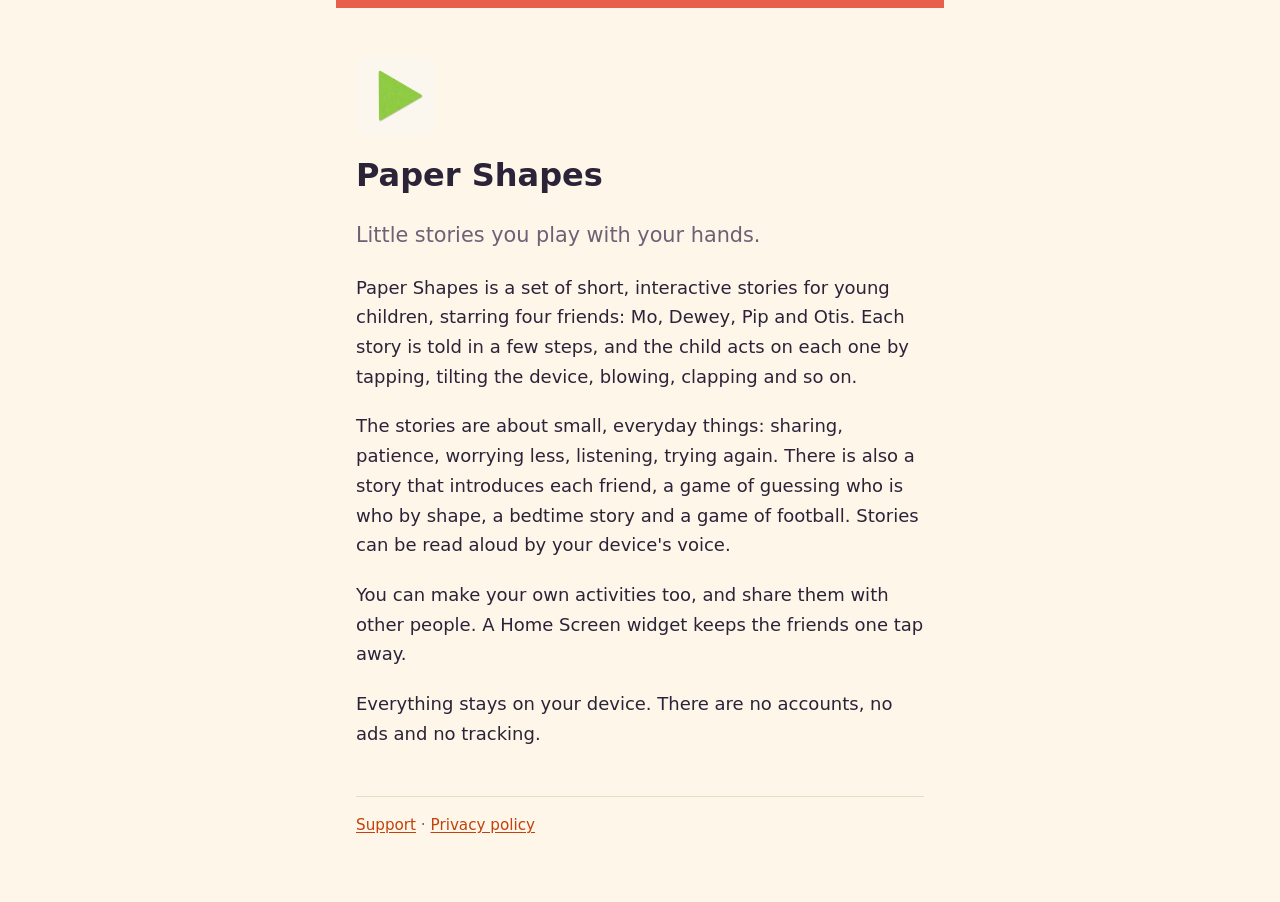
==== index.html @ 9624fa8f "Website, support and privacy policy for the Paper Shapes app" ====
<!doctype html>
<html lang="en">
<head>
  <meta charset="utf-8">
  <meta name="viewport" content="width=device-width, initial-scale=1">
  <title>Paper Shapes</title>
  <meta name="description" content="Short, interactive stories for young children, starring Mo, Dewey, Pip and Otis.">
  <meta property="og:site_name" content="Paper Shapes">
  <meta property="og:title" content="Paper Shapes">
  <meta property="og:description" content="Short, interactive stories for young children, starring Mo, Dewey, Pip and Otis.">
  <link rel="canonical" href="https://papershapes.ozbe.dev/">
  <meta name="theme-color" content="#fdf6e9" media="(prefers-color-scheme: light)">
  <meta name="theme-color" content="#1f1a26" media="(prefers-color-scheme: dark)">
  <link rel="icon" href="icon.png">
  <link rel="stylesheet" href="style.css">
</head>
<body>
  <main>
    <img class="icon" src="icon.png" alt="Paper Shapes app icon">
    <h1>Paper Shapes</h1>
    <p class="lede">Little stories you play with your hands.</p>
    <p>Paper Shapes is a set of short, interactive stories for young children, starring four friends: Mo, Dewey, Pip and Otis. Each story is told in a few steps, and the child acts on each one by tapping, tilting the device, blowing, clapping and so on.</p>
    <p>The stories are about small, everyday things: sharing, patience, worrying less, listening, trying again. There is also a story that introduces each friend, a game of guessing who is who by shape, a bedtime story and a game of football. Stories can be read aloud by your device's voice.</p>
    <p>You can make your own activities too, and share them with other people. A Home Screen widget keeps the friends one tap away.</p>
    <p>Everything stays on your device. There are no accounts, no ads and no tracking.</p>
    <footer>
      <a href="support/">Support</a> · <a href="privacy/">Privacy policy</a>
    </footer>
  </main>
</body>
</html>
---- style.css ----
:root {
  color-scheme: light dark;
  --bg: #fdf6e9;
  --fg: #2b2338;
  --muted: #6b6275;
  --link: #c2410c;
  --accent: #e8604c;
  --accent-2: #f6c445;
  --rule: #eadcc4;
}
@media (prefers-color-scheme: dark) {
  :root {
    --bg: #1f1a26;
    --fg: #f4eee6;
    --muted: #b9afc4;
    --link: #ffa766;
    --accent: #f6c445;
    --accent-2: #4a3f5c;
    --rule: #3a3247;
  }
}
html { background: var(--bg); }
* { box-sizing: border-box; }
body {
  margin: 0;
  background: var(--bg);
  color: var(--fg);
  font: 1.125rem/1.65 ui-rounded, "SF Pro Rounded", -apple-system, system-ui, sans-serif;
  -webkit-text-size-adjust: 100%;
}
main { max-width: 38rem; margin: 0 auto; padding: 3rem 1.25rem 4rem; border-top: .5rem solid var(--accent); }
h1 { font-size: 2rem; line-height: 1.2; margin: 0 0 1.5rem; }
h2 { font-size: 1.25rem; margin: 2rem 0 .5rem; }
p, ul { margin: 0 0 1.25rem; }
li { margin-bottom: .5rem; }
a { color: var(--link); text-underline-offset: .15em; }
.icon { width: 5rem; height: 5rem; border-radius: 22%; display: block; margin-bottom: 1.25rem; }
.lede { font-size: 1.3rem; color: var(--muted); }
footer { margin-top: 3rem; padding-top: 1rem; border-top: 1px solid var(--rule); color: var(--muted); font-size: .95rem; }
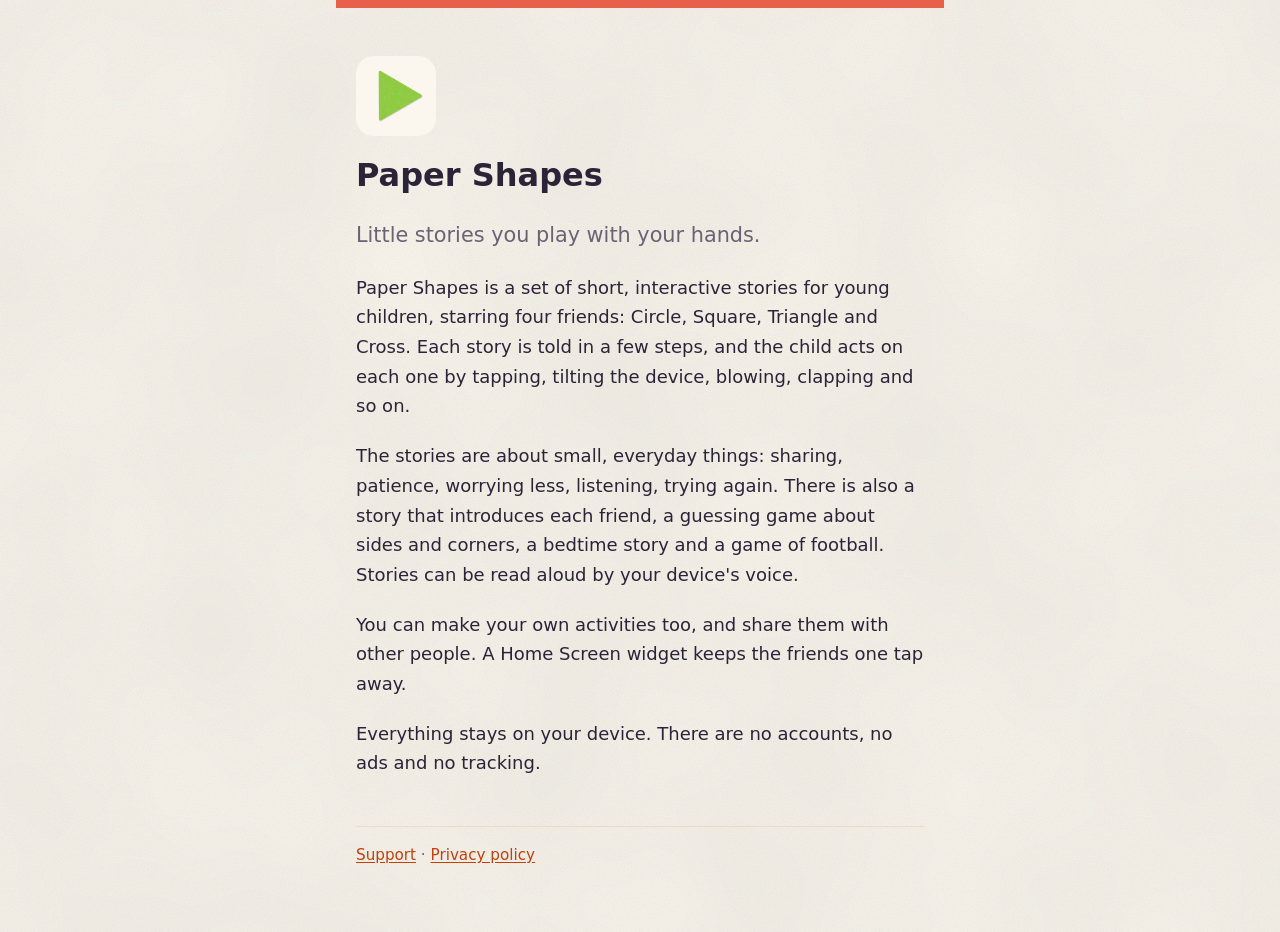
==== commit 890de8ad: "Call the friends Circle, Square, Triangle and Cross, and lay the pages on paper Claude-Session: http" ====
--- a/index.html
+++ b/index.html
@@ -4,12 +4,12 @@
   <meta charset="utf-8">
   <meta name="viewport" content="width=device-width, initial-scale=1">
   <title>Paper Shapes</title>
-  <meta name="description" content="Short, interactive stories for young children, starring Mo, Dewey, Pip and Otis.">
+  <meta name="description" content="Short, interactive stories for young children, starring Circle, Square, Triangle and Cross.">
   <meta property="og:site_name" content="Paper Shapes">
   <meta property="og:title" content="Paper Shapes">
-  <meta property="og:description" content="Short, interactive stories for young children, starring Mo, Dewey, Pip and Otis.">
+  <meta property="og:description" content="Short, interactive stories for young children, starring Circle, Square, Triangle and Cross.">
   <link rel="canonical" href="https://papershapes.ozbe.dev/">
-  <meta name="theme-color" content="#fdf6e9" media="(prefers-color-scheme: light)">
+  <meta name="theme-color" content="#fbf7ee" media="(prefers-color-scheme: light)">
   <meta name="theme-color" content="#1f1a26" media="(prefers-color-scheme: dark)">
   <link rel="icon" href="icon.png">
   <link rel="stylesheet" href="style.css">
@@ -19,8 +19,8 @@
     <img class="icon" src="icon.png" alt="Paper Shapes app icon">
     <h1>Paper Shapes</h1>
     <p class="lede">Little stories you play with your hands.</p>
-    <p>Paper Shapes is a set of short, interactive stories for young children, starring four friends: Mo, Dewey, Pip and Otis. Each story is told in a few steps, and the child acts on each one by tapping, tilting the device, blowing, clapping and so on.</p>
-    <p>The stories are about small, everyday things: sharing, patience, worrying less, listening, trying again. There is also a story that introduces each friend, a game of guessing who is who by shape, a bedtime story and a game of football. Stories can be read aloud by your device's voice.</p>
+    <p>Paper Shapes is a set of short, interactive stories for young children, starring four friends: Circle, Square, Triangle and Cross. Each story is told in a few steps, and the child acts on each one by tapping, tilting the device, blowing, clapping and so on.</p>
+    <p>The stories are about small, everyday things: sharing, patience, worrying less, listening, trying again. There is also a story that introduces each friend, a guessing game about sides and corners, a bedtime story and a game of football. Stories can be read aloud by your device's voice.</p>
     <p>You can make your own activities too, and share them with other people. A Home Screen widget keeps the friends one tap away.</p>
     <p>Everything stays on your device. There are no accounts, no ads and no tracking.</p>
     <footer>
--- a/style.css
+++ b/style.css
@@ -1,6 +1,9 @@
 :root {
   color-scheme: light dark;
-  --bg: #fdf6e9;
+  --bg: #fbf7ee;
+  /* The app's paper: fine grain, and faint clouds where the pulp lay thicker. */
+  --grain: url("data:image/svg+xml,%3Csvg xmlns='http://www.w3.org/2000/svg' width='240' height='240'%3E%3Cfilter id='g'%3E%3CfeTurbulence type='fractalNoise' baseFrequency='.85' numOctaves='3' stitchTiles='stitch'/%3E%3CfeColorMatrix values='0 0 0 0 0 0 0 0 0 0 0 0 0 0 0 0 0 0 .05 0'/%3E%3C/filter%3E%3Crect width='100%25' height='100%25' filter='url(%23g)'/%3E%3C/svg%3E");
+  --clouds: url("data:image/svg+xml,%3Csvg xmlns='http://www.w3.org/2000/svg' width='2000' height='2000'%3E%3Cfilter id='c'%3E%3CfeTurbulence type='fractalNoise' baseFrequency='.006' numOctaves='2' stitchTiles='stitch'/%3E%3CfeColorMatrix values='0 0 0 0 0 0 0 0 0 0 0 0 0 0 0 0 0 0 .04 0'/%3E%3C/filter%3E%3Crect width='100%25' height='100%25' filter='url(%23c)'/%3E%3C/svg%3E");
   --fg: #2b2338;
   --muted: #6b6275;
   --link: #c2410c;
@@ -17,13 +20,16 @@
     --accent: #f6c445;
     --accent-2: #4a3f5c;
     --rule: #3a3247;
+    --grain: url("data:image/svg+xml,%3Csvg xmlns='http://www.w3.org/2000/svg' width='240' height='240'%3E%3Cfilter id='g'%3E%3CfeTurbulence type='fractalNoise' baseFrequency='.85' numOctaves='3' stitchTiles='stitch'/%3E%3CfeColorMatrix values='0 0 0 0 1 0 0 0 0 1 0 0 0 0 1 0 0 0 .04 0'/%3E%3C/filter%3E%3Crect width='100%25' height='100%25' filter='url(%23g)'/%3E%3C/svg%3E");
+    --clouds: url("data:image/svg+xml,%3Csvg xmlns='http://www.w3.org/2000/svg' width='2000' height='2000'%3E%3Cfilter id='c'%3E%3CfeTurbulence type='fractalNoise' baseFrequency='.006' numOctaves='2' stitchTiles='stitch'/%3E%3CfeColorMatrix values='0 0 0 0 1 0 0 0 0 1 0 0 0 0 1 0 0 0 .03 0'/%3E%3C/filter%3E%3Crect width='100%25' height='100%25' filter='url(%23c)'/%3E%3C/svg%3E");
   }
 }
 html { background: var(--bg); }
 * { box-sizing: border-box; }
 body {
   margin: 0;
-  background: var(--bg);
+  min-height: 100vh;
+  background: var(--grain), var(--clouds), var(--bg);
   color: var(--fg);
   font: 1.125rem/1.65 ui-rounded, "SF Pro Rounded", -apple-system, system-ui, sans-serif;
   -webkit-text-size-adjust: 100%;
